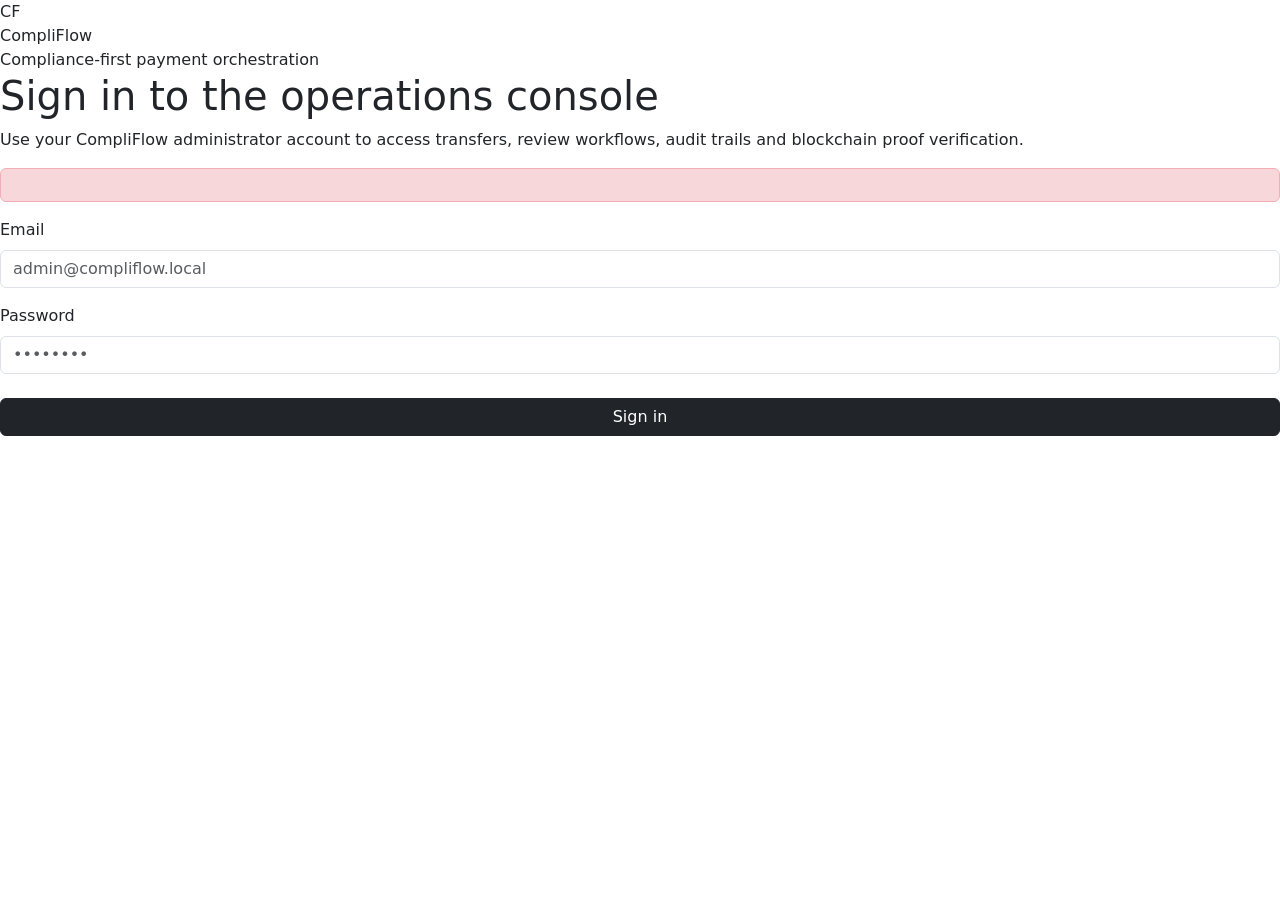
==== dashboard-web/src/main/resources/templates/auth/login.html @ 59f5680b "checkpoint" ====
<!DOCTYPE html>
<html lang="en" xmlns:th="http://www.thymeleaf.org">
<head>
    <meta charset="UTF-8">
    <title>CompliFlow Login</title>
    <meta name="viewport" content="width=device-width, initial-scale=1">
    <link href="https://cdn.jsdelivr.net/npm/bootstrap@5.3.7/dist/css/bootstrap.min.css" rel="stylesheet">
    <link rel="stylesheet" th:href="@{/css/dashboard.css}">
</head>
<body class="auth-body">
<div class="auth-shell">
    <div class="auth-card">
        <div class="auth-brand">
            <div class="brand-mark">CF</div>
            <div>
                <div class="brand-title">CompliFlow</div>
                <div class="brand-subtitle">Compliance-first payment orchestration</div>
            </div>
        </div>

        <div class="auth-copy">
            <h1>Sign in to the operations console</h1>
            <p>Use your CompliFlow administrator account to access transfers, review workflows, audit trails and blockchain proof verification.</p>
        </div>

        <div th:if="${loginError}" class="alert alert-danger" th:text="${loginError}"></div>

        <form th:action="@{/login}" th:object="${loginForm}" method="post" class="auth-form">
            <div class="mb-3">
                <label class="form-label">Email</label>
                <input type="email" class="form-control" th:field="*{email}" placeholder="admin@compliflow.local">
                <div class="text-danger small mt-1" th:if="${#fields.hasErrors('email')}" th:errors="*{email}"></div>
            </div>

            <div class="mb-4">
                <label class="form-label">Password</label>
                <input type="password" class="form-control" th:field="*{password}" placeholder="••••••••">
                <div class="text-danger small mt-1" th:if="${#fields.hasErrors('password')}" th:errors="*{password}"></div>
            </div>

            <button type="submit" class="btn btn-dark w-100">Sign in</button>
        </form>
    </div>
</div>
</body>
</html>
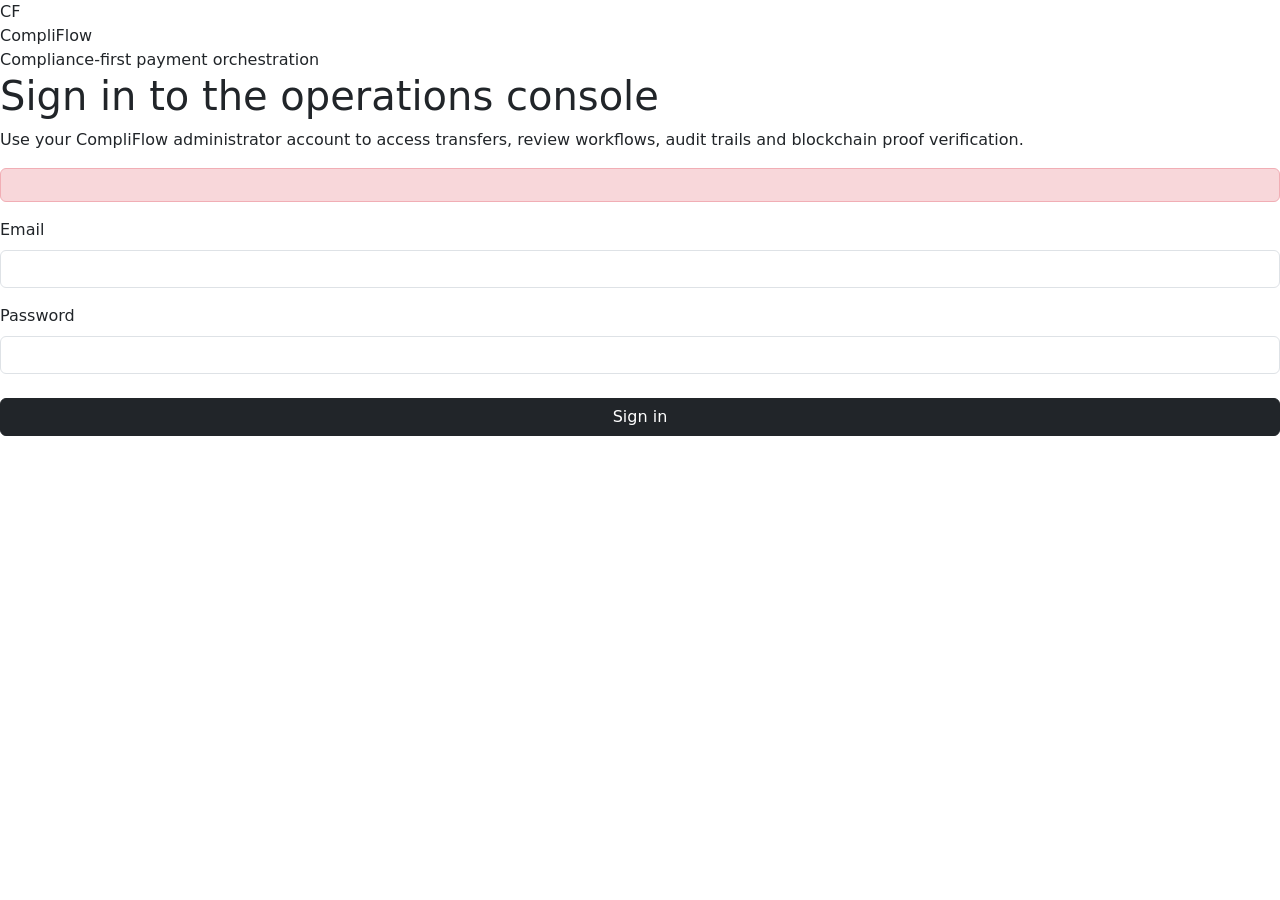
==== commit 355a0182: "checkpoint" ====
--- a/dashboard-web/src/main/resources/templates/auth/login.html
+++ b/dashboard-web/src/main/resources/templates/auth/login.html
@@ -28,13 +28,13 @@
         <form th:action="@{/login}" th:object="${loginForm}" method="post" class="auth-form">
             <div class="mb-3">
                 <label class="form-label">Email</label>
-                <input type="email" class="form-control" th:field="*{email}" placeholder="admin@compliflow.local">
+                <input type="email" class="form-control" th:field="*{email}">
                 <div class="text-danger small mt-1" th:if="${#fields.hasErrors('email')}" th:errors="*{email}"></div>
             </div>
 
             <div class="mb-4">
                 <label class="form-label">Password</label>
-                <input type="password" class="form-control" th:field="*{password}" placeholder="••••••••">
+                <input type="password" class="form-control" th:field="*{password}">
                 <div class="text-danger small mt-1" th:if="${#fields.hasErrors('password')}" th:errors="*{password}"></div>
             </div>
 
